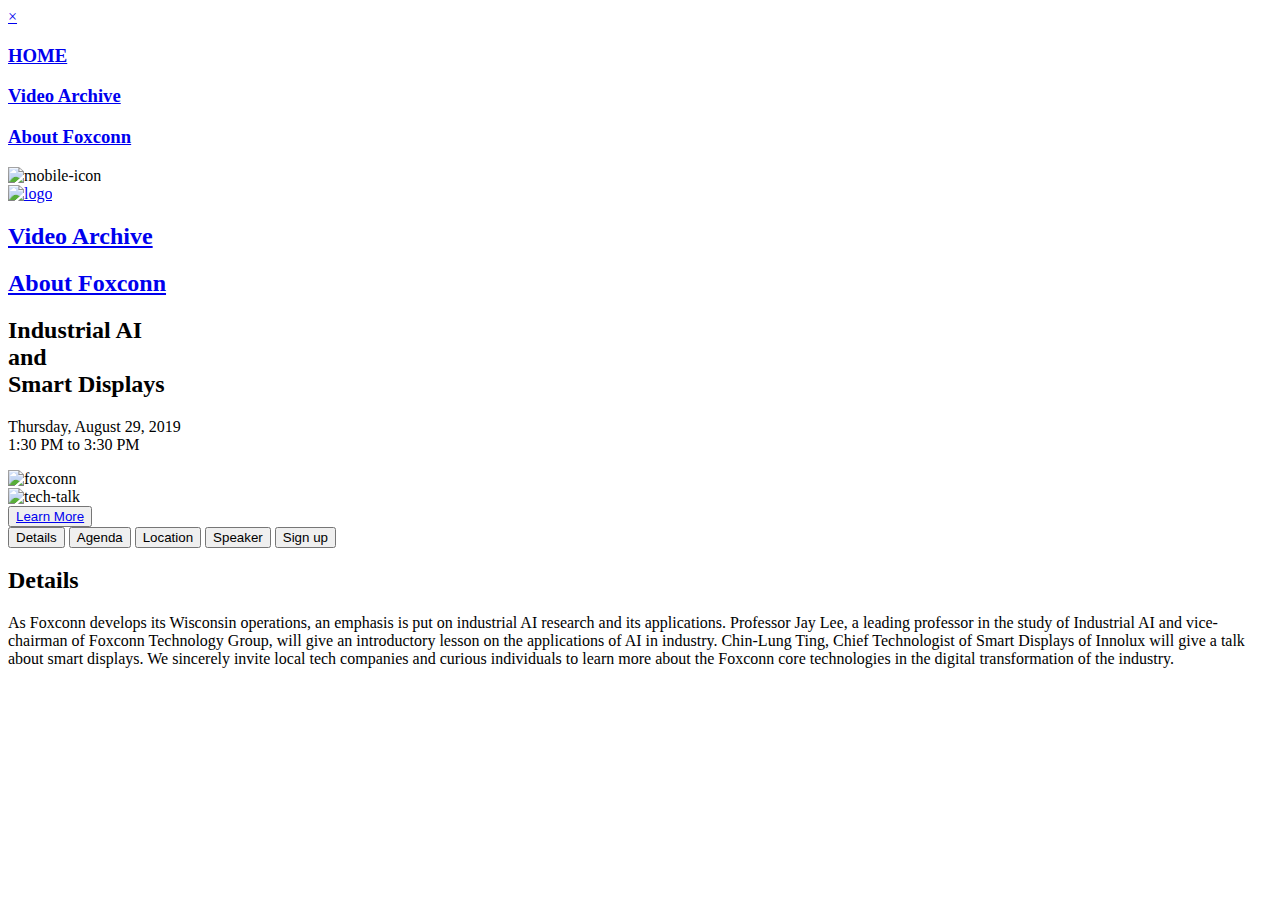
==== index.html @ ccc2e93e "Create index.html" ====
<!DOCTYPE html>
<html>
	<head>
		<meta charset="utf-8">
		    <meta name="viewport" content="width=device-width, initial-scale=1">

		<title>Tech Talks</title>
		<link rel="stylesheet" href="style.css">
	</head>

	<body>
		<main>
<nav>

            <!-- /****************mobile-nav*******************/ -->
              <div class="mobile-nav">
								<!-- ################ side menu ################## -->
								       <div id="mySidenav" class="sidenav">
                                      <!--	href="javascript = javascript:void(0)     undefined primitive value-->
								         <a href="javascript:void(0)" class="closebtn" onclick="closeNav()">&times;</a>



                          <a  class="m-menu" href="#"><h3>HOME</h3></a>
								          <a  class="m-menu" href="#"><h3>Video Archive</h3></a>
												  <a class="m-menu" href="#"><h3>About Foxconn</h3></a>
								       </div>
														 <div class="humburger-container">


												   <div><span class="open-menu" onclick="openNav()">
														 <img src="logo/menu-icon.svg" alt="mobile-icon">
													 </span></div>
										</div>
				  </div>

<!--             /****************desktop-nav*******************/ -->
							<div class="desktop-nav">
									<div class="ul">
                        <div class="h1-fii"><a class="button-h1" href="#"><img src="logo/logo.svg" alt="logo"></a></div>
												<div><a class="button" href="#"><h2>Video Archive</h2></a></div>
                        <div><a class="button" href="#"><h2>About Foxconn</h2></a></div>
									</div>
              </div>


			</nav>
			<script>
				// ############ side menu ########################
				function openNav() {
					document.getElementById("mySidenav").style.width = "100%";
			}

			function closeNav() {
					document.getElementById("mySidenav").style.width = "0";
			}
			/* When the user clicks on the button,
			toggle between hiding and showing the dropdown content */
			function myFunctionD() {
					document.getElementById("myDropdown").classList.toggle("show");
						document.getElementById("myDropdown").style.height = "300px";
			}

			// Close the dropdown if the user clicks outside of it
			window.onclick = function(e) {
				if (!e.target.matches('.dropbtn')) {
					var myDropdown = document.getElementById("myDropdown");
						if (myDropdown.classList.contains('show')) {
							myDropdown.classList.remove('show');
						}
				}
			}
			</script>


			<!-- **********************hero**********************  -->


                           <div class="landing-img">
														 <div class="word-container">
														  <h2>Industrial AI <br>and <br>Smart Displays
														 </h2>
														 <p>Thursday, August 29, 2019 <br>1:30 PM to 3:30 PM</p>
													  </div>

													 <div class="logo-container logo">
													   <div><img class="foxconn-logo"src="logo/foxconn.svg" alt="foxconn"></div>
													   <div><img src="logo/tech-talk.svg" alt="tech-talk"></div>
													   <div><button class="learn-more"><a href="#main-content">Learn More</a></button></div>
												   </div>
													</div>

<!--  ###############################################################-->

												<div class="main-background" id="main-content">
													<div class="main-content animated .animatedFadeInUp fadeInUp">

															<div class="tab-bar clearfix">
																<button class="tab-button active" onclick="openOpt('Detail')">Details</button>
                                <button class="tab-button" onclick="openOpt('Agenda')">Agenda</button>
                                <button class="tab-button" onclick="openOpt('Location')">Location</button>
                                <button class="tab-button" onclick="openOpt('Speaker')">Speaker</button>
																<button class="tab-button" onclick="openOpt('SignUp')">Sign up</button>
                              </div>


                              <div class="option-info clearfix">
															      <div id="Detail" class="option">
	                                     <h2>Details</h2>
	                                     <p>As Foxconn develops its Wisconsin operations, an emphasis is put on industrial AI research and its applications. Professor Jay Lee, a leading professor in the study of Industrial AI and vice-chairman of Foxconn Technology Group, will give an introductory lesson on the applications of AI in industry. Chin-Lung Ting, Chief Technologist of Smart Displays of Innolux will give a talk about smart displays. We sincerely invite local tech companies and curious       individuals to learn more about the Foxconn core technologies in the digital transformation of the industry.</p>
	                                  </div>

															      <div id="Agenda" class="option" style="display:none">
                                      <h2>The agenda</h2>
                                      <p>
                                       <br><br>
                                       13:20-13:30 Check in<br><br>

                                       13:30-14:30 How AI transforms our Industry - Prof. Jay Lee<br><br>

                                       14:30-15:00 Smart Displays - Chin-Lung Ting<br><br>

                                       15:00-15:30 Discussion</p>
                                    </div>

														      	<div id="Location" class="option" style="display:none">
														      		<h2>Location</h2>
														      		<address><p>611 E Wisconsin Ave. Milwaukee, WI </p> </address>
														      		<div id="googleMap" style="width:95%;height:300px;margin:0 auto;"></div>
														      	</div>

														      	<div id="Speaker" class="option" style="display:none">
															      	<h2>Speaker</h2>
														      		<img class="speaker"src="image/p1.png" alt="foxconn">
															      	<img class="speaker"src="image/p2.png" alt="foxconn">
															      	<p> Join Dr. Jay Lee and Dr. Chin-Lung Ting for an introductory lecture about industry
																          AI abd smart LCD display technologies which are core Foxconn technologies to transform the digital industry.</p>
															      </div>

															      <div id="SignUp" class="option" style="display:none">
															      	<h2>Sign up</h2>
															      	<p>IMPORTANT:<br>
                                         This is a RSVP event with limited space. In order to attend you are required to register here and provide your name and organization:
                                      </p>
														      		<div class="register"><button><a href="https://www.eventbrite.com/e/foxconn-tech-talks-tickets-70173469737">Register</a></button></div>
													      			<img class="scan"src="image/scan.png" alt="foxconn">
												      			</div>
												      	</div>
														</div>
													</div>

														<script>
                             function openOpt(optName) {
                               var i;
                               var x = document.getElementsByClassName("option");
                               for (i = 0; i < x.length; i++) {
                                 x[i].style.display = "none";
                               }
                               document.getElementById(optName).style.display = "block";
                             }

														 var opt = document.getElementsByClassName("tab-button");
														 for (var i = 0; i < opt.length; i++) {
                              opt[i].addEventListener("click", function() {
																var current = document.getElementsByClassName("active");
	                              current[0].className = current[0].className.replace(" active", "");
	                             this.className += " active";
                              });
                            }



														 function initMap() {
                                 var myLatLng = {lat: 43.038670, lng: -87.903366};

                                 var map = new google.maps.Map(document.getElementById('googleMap'), {
                                   zoom: 17,
                                   center: myLatLng
                                 });

                                 var marker = new google.maps.Marker({
                                   position: myLatLng,
                                   map: map,
                                   title: 'Hello World!'
                                 });
                               }
														</script>
														<script async defer src="https://maps.googleapis.com/maps/api/js?key=AIzaSyB1i-N-APF6G3Ofconyu_-lJrZWQcIBf7E&callback=initMap">
											    </script>
														<!-- <script src="https://maps.googleapis.com/maps/api/js?key=AIzaSyB1i-N-APF6G3Ofconyu_-lJrZWQcIBf7E&callback=myMap"></script> -->




                <!-- /****************main*******************/ -->
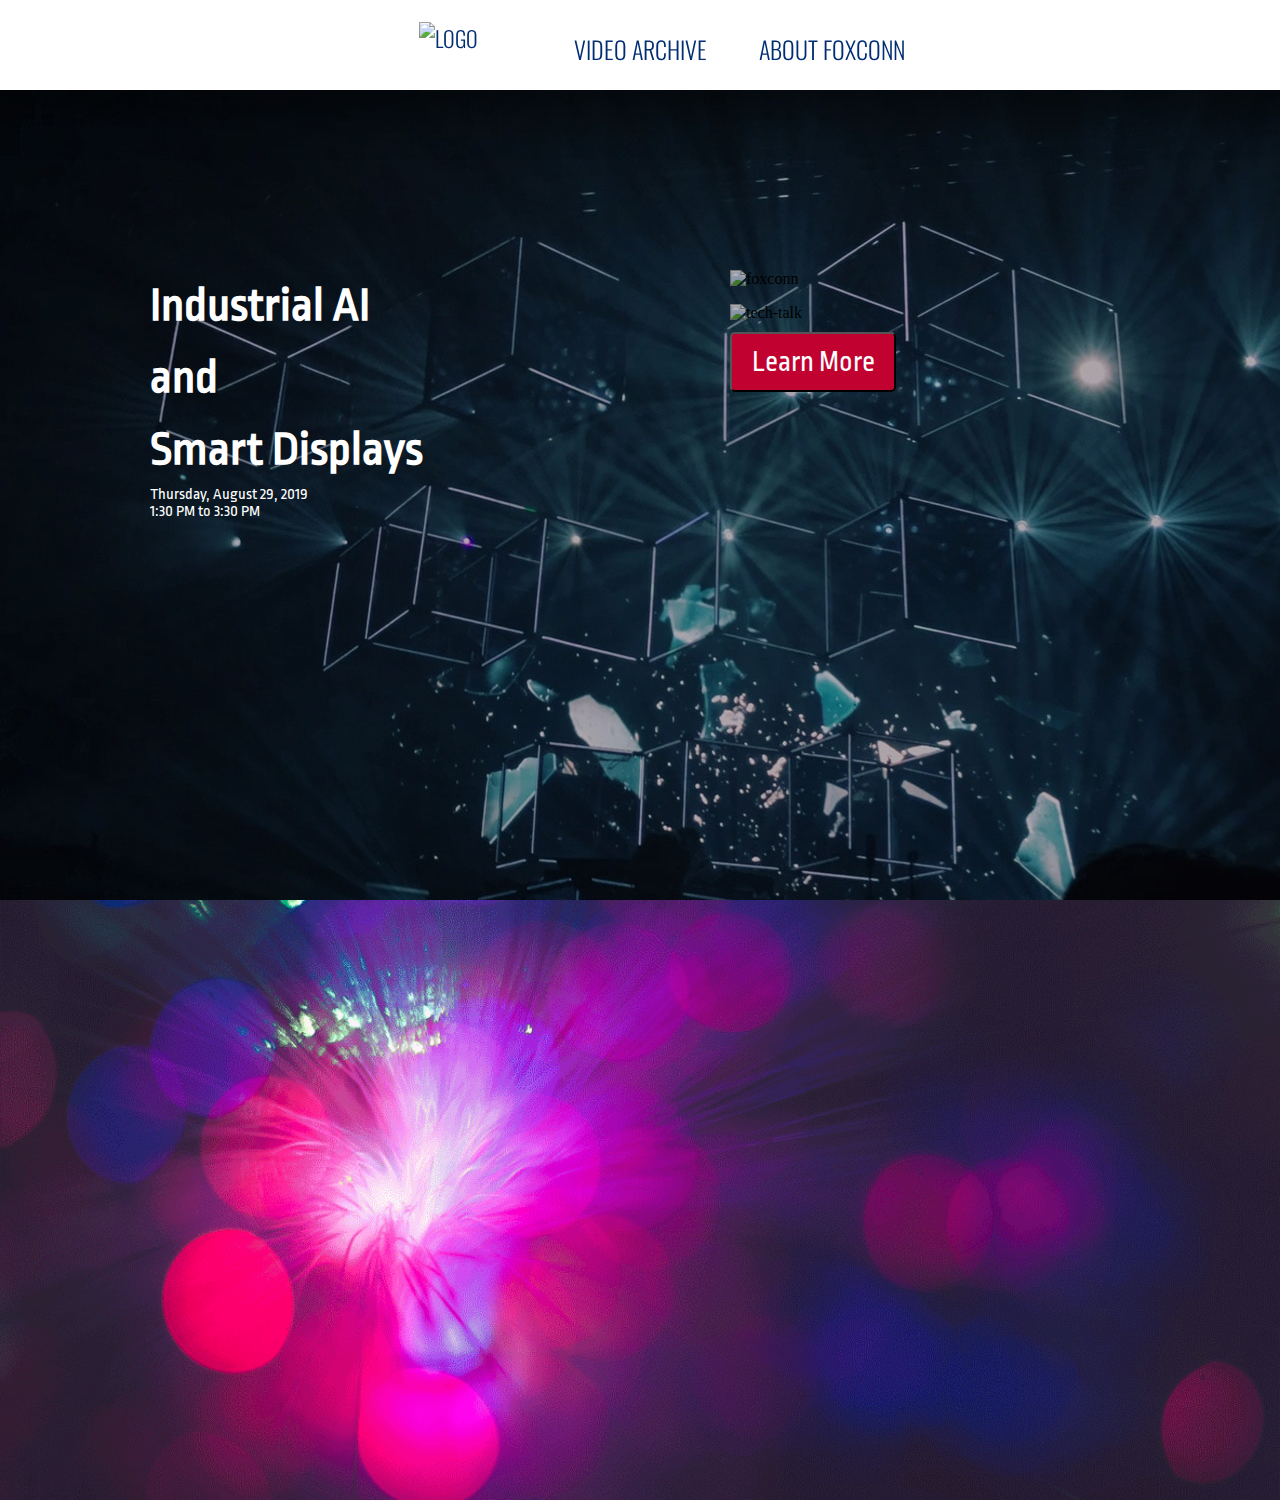
==== commit 5cc5a5be: "Add files via upload" ====
--- a/index.html
+++ b/index.html
@@ -143,6 +143,7 @@
                                          This is a RSVP event with limited space. In order to attend you are required to register here and provide your name and organization:
                                       </p>
 														      		<div class="register"><button><a href="https://www.eventbrite.com/e/foxconn-tech-talks-tickets-70173469737">Register</a></button></div>
+																			<p>Please note that space is limited within the presentation room due to building code, and entry is permitted on a first-come-first-serve basis.</p>
 													      			<img class="scan"src="image/scan.png" alt="foxconn">
 												      			</div>
 												      	</div>
--- a/style.css
+++ b/style.css
@@ -0,0 +1,570 @@
+/****************
+*********************************/
+
+@import url('https://fonts.googleapis.com/css?family=Oswald:400,500,600,700');
+@import url('https://fonts.googleapis.com/css?family=Anton|Oswald:400,500,600,700');
+@import url('https://fonts.googleapis.com/css?family=Ropa+Sans:400,400i&display=swap&subset=latin-ext');
+* {
+	box-sizing: border-box;
+}
+
+body {
+	margin: 0;
+	z-index: 0;
+	background-color: #222;
+	max-width: 3200px;
+	min-width: 300px;
+}
+
+.wrapper {
+  width: 90%;
+  max-width: 110%;
+  margin: 0 auto;
+	min-width: 300px;
+	height: auto;
+}
+
+main {
+	min-width: 320px;
+}
+
+a {
+	text-decoration: none;
+}
+
+.h1-fii .button-h1 {
+	margin-top: 20px;
+}
+/*#################### mobile nav ######################*/
+
+.humburger-container div {
+	margin: 0 1rem;
+}
+
+.humburger-container {
+	display: flex;
+	justify-content: space-around;
+}
+
+.open-menu {
+	width: 50px;
+	height: 50px;
+	font-size: 1rem;
+	top: 0;
+	cursor: pointer;
+	font-family: 'Oswald'  sans-serif;
+}
+/*################  side menu ###################*/
+.sidenav {
+	  height: 100%;
+    width: 0;
+    position: fixed;
+    z-index: 1;
+    top: 0;
+    left: 0;
+    background-color: #111;
+    overflow-x: hidden;
+    transition: 0.5s;
+    padding-top: 60px;
+}
+
+.sidenav h1 {
+			 font-family: 'Oswald', sans-serif;
+			 color: #818181;
+			text-align: center;
+			font-size: 2rem;
+			margin-top: 5rem;
+
+}
+.open-menu {
+	font-size:2rem;top:0;cursor:pointer;font-family: 'Oswald',sans-serif;
+}
+
+.mobile-nav .sidenav a h3 {
+    padding: 8px 8px 8px 32px;
+	  text-align: center;
+    text-decoration: none;
+    font-family: 'Oswald' sans-serif;
+    font-size: 30px;
+    color: #818181;
+    display: block;
+    transition: 0.3s;
+		font-weight: 600;
+}
+
+#mySidenav span, .wrapper .mobile-nav #mySidenave a {
+	  font-family: 'Oswald',sans-serif;
+}
+
+.sidenav .m-menu:hover, .offcanvas a h3:focus,
+.mySidenav span:hover {
+    color: #f1f1f1;
+}
+
+.sidenav a h3:hover {
+	 color: #f1f1f1;
+}
+
+.sidenav .closebtn {
+    position: absolute;
+    top: 0;
+    right: 25px;
+    font-size: 36px;
+    margin-left: 50px;
+		font-weight: 500;
+}
+
+@media screen and (max-height: 450px) {
+  .sidenav {padding-top: 15px;}
+  .sidenav a {font-size: 18px;}
+}
+/***************nav****************/
+
+
+.desktop-nav {
+	display: flex;
+	justify-content: center;
+	align-content: space-between;
+	margin: 0 auto;
+  flex-wrap: wrap;
+  width: 85%;
+}
+
+.desktop-nav ul, .desktop-nav .ul {
+	display: flex;
+	justify-content: center;
+	align-content: space-between;
+
+}
+
+.desktop-nav  a {
+  text-align: center;
+  font-size:15px;
+	margin:  0.5em;
+}
+
+.mobile-nav {
+  display: none;
+}
+
+.mobile-nav-container {
+  text-align: center;
+}
+
+.humburger-container {
+	font-size:2rem;
+  color: white;
+  font-family: 'Oswald' sans-serif;
+}
+
+.humburger-container {
+	display: flex;
+	opacity: 0.8;
+	align-items: center;
+	justify-content: center;
+}
+
+.humburger-container span {
+	padding-top: 0;
+	padding-bottom: 0.6rem;
+	font-family: 'Oswald' sans-serif;
+}
+
+nav {
+  width: 100%;
+  background: #fff;
+  position: fixed;
+  z-index: 100;
+  padding-top: 2px;
+  box-shadow:5px 9px 40px 16px rgba(0, 0, 0, 0.4);
+  }
+
+
+.humburger-container img {
+  padding: 10px 0 8px 0;
+  height: 3rem;
+}
+
+nav ul {
+	margin-bottom: 1rem;
+	width: 100%;
+}
+
+nav .desktop-nav li, nav .desktop-nav a {
+  display:inline-block;
+	width: 170px;
+  color: rgb(0, 45, 116);
+  text-transform:  uppercase;
+  font-size: 22px;
+  font-family: 'Oswald', sans-serif;
+  font-weight: 300;
+}
+
+nav .desktop-nav h2 {
+	margin: 0.2rem;
+	font-size:1.5rem;
+	font-weight: 300;
+}
+
+nav a {
+  color: #90949C;
+  text-decoration: none;
+}
+
+nav .mobile-nav {
+	text-align: right;
+}
+
+nav a:hover,
+nav .open-menu:hover {
+	color: grey;
+}
+
+@media screen and (max-width: 990px){
+	.button {
+		width: auto;
+	}
+}
+
+@media screen and (max-width: 940px) {
+  .desktop-nav {
+    display: none;
+  }
+
+  .mobile-nav {
+    display: block;
+  }
+
+}
+
+
+@media screen and (max-width:945px) {
+  nav a {
+  padding:0 5px;
+  }
+
+}
+
+
+@media screen and (max-width:455px){
+	.mobile-nav .humburger-container {
+		text-align: center;
+	}
+
+	.mobile-nav .log-in-mobile {
+		display: none;
+	}
+
+	/*##### hero ##########*/
+	.hero {
+		padding-top:0;
+	}
+}
+
+/*##############  button ################*/
+.button {
+    position: relative;
+    /*background-color: #304030;*/
+    border: none;
+    font-size:2rem;
+    color: #222;
+    padding: 15px 5px 5px 5px;
+			margin: 0 0.5rem;
+    width: 15%;
+		border-radius: 3px;
+    text-align: center;
+    -webkit-transition-duration: 0.4s; /* Safari */
+    transition-duration: 0.4s;
+    text-decoration: none;
+    overflow: hidden;
+    cursor: pointer;
+}
+
+.button:hover{
+	border-bottom: 2px #222 solid;
+}
+
+/***************hero**************/
+
+.landing-img {
+ width: 100%;
+ height: 900px;
+ position: relative;
+ background-image: url("image/landing.jpg");
+ background-repeat: no-repeat;
+ background-attachment: fixed;
+ background-size: auto;
+ background-position: center;
+
+}
+
+.word-container {
+	position: absolute;
+  width: 100%;
+	height: 900px;
+	background: rgba(0,0,0,0.3);
+	color: #fff;
+	z-index: 0;
+}
+
+.word-container  h2 {
+	margin-top: 270px;
+	margin-left: 150px;
+	font-size: 3rem;
+	font-family: 'Ropa Sans', sans-serif;
+	line-height: 1.5;
+	margin-bottom: 0;
+}
+
+.word-container p {
+	margin-left: 150px;
+	font-family: 'Ropa Sans', sans-serif;
+	margin-top: 0;
+
+}
+
+.logo-container {
+	float: right;
+	margin-top: 270px;
+	margin-right: 150px;
+	width: 400px;
+	display: flex;
+	flex-direction: column;
+}
+
+.logo-container img {
+	width: 100%;
+	height: auto;
+}
+
+.logo-container .foxconn-logo {
+	width: 50%;
+	height: auto;
+	margin-bottom: 1rem;
+}
+
+.learn-more {
+	position: absolute;
+	width: 13%;
+	height: 60px;
+	margin: 0 auto;
+	margin-top: 10px;
+	font-family: 'Ropa Sans', sans-serif;
+	font-size: 1.8rem;
+  transition-duration: 500ms;
+	background-color: rgb(193, 2, 48);
+	border-radius: 5px;
+
+}
+
+.learn-more a {
+		cursor: pointer;
+		color: #fff;
+}
+
+.learn-more:hover {
+	border: red 1px solid;
+	background-color: rgba(193, 2, 48, 0.2);
+}
+
+/*############### event info ############################*/
+
+.main-background {
+	    width: 100%;
+			height: 600px;
+			background-image: url("image/content-image.png");
+			background-repeat: no-repeat;
+			background-size: cover;
+			background-position: center;
+			padding: 4rem 5rem;
+			margin: 0 auto;
+
+}
+.main-content {
+	width: 75%;
+	margin: 0 auto;
+	height: auto;
+	background: rgba(0, 0, 0, 0.5);
+
+}
+
+.tab-bar {
+	display: flex;
+	width: 35%;
+	height: 80px;
+  flex-direction: column;
+	color: #fff;
+	float: left;
+	margin-top: 3rem;
+}
+
+.option-info {
+	float: left;
+	width: 60%;
+	padding: 1rem 2rem;
+	color: #fff;
+	font-size: 1.2rem;
+	font-family: 'Ropa Sans', sans-serif;
+	line-height: 1.2;
+
+}
+
+.tab-button {
+	padding: 1rem;
+	width: 50%;
+	height: 80px;
+	font-size: 1.8rem;
+	font-family: 'Ropa Sans', sans-serif;
+	font-weight: 700;
+	background: none;
+	border: none;
+	transition-duration: 500ms;
+	cursor: pointer;
+	color: #fff;
+}
+
+.active {
+	background: rgba(255, 0, 0, 0.5);
+}
+
+.tab-button:hover {
+	/*background: rgba(0,0,0,0.3);*/
+	border-bottom: 2px solid #fff;
+	color: grey;
+}
+
+.speaker {
+	width: 450px;
+	height: auto;
+}
+/*########################################*/
+.register button {
+	font-family: 'Ropa Sans', sans-serif;
+	font-size: 1.3rem;
+	padding: 0.5rem;
+	margin: 1rem 0;
+	border-radius: 5px;
+	font-weight: 600;
+	transition: 1s;
+}
+.register button a {
+	cursor: pointer;
+	transition: 1s;
+}
+
+.register button:hover {
+	background: rgba(0, 0, 0, 0.3);
+	border: #fff 1px solid;
+	color: #fff;
+}
+
+.register button a:hover {
+	color: #fff;
+}
+
+.scan {
+	width: 100px;
+	height: auto;
+}
+
+@media screen and (max-width: 1000px) {
+  .logo-container{
+		margin-top: 600px;
+		margin-right: 80px;
+		flex-direction: column;
+	}
+
+
+	.word-container h2 {
+		margin-top: 120px;
+		margin-left: 80px;
+	}
+
+	.learn-more{
+		width: auto;
+	}
+	.option-info, .tab-bar {
+    width: 100%;
+	}
+	.option-info {
+		margin-top: 1rem;
+	}
+
+	.main-content {
+		width: 100%;
+	}
+	.main-background {
+		padding: 4rem 2rem;
+	}
+	.tab-bar {
+		justify-content: center;
+		padding-top: 4rem;
+		margin-bottom: 8rem;
+	}
+	.tab-button{
+		width: auto;
+	}
+	.main-background {
+		height: 900px;
+	}
+}
+@media screen and (max-width: 500px) {
+  .logo-container{
+		margin-top: 600px;
+		margin-right: 10px;
+		flex-direction: column;
+		width: 300px;
+	}
+
+
+	.word-container h2 {
+		margin-top: 120px;
+		margin-left: 10px;
+	}
+}
+ /*##############################################*/
+
+ @keyframes fadeInUp {
+     from {
+         transform: translate3d(0,40px,0)
+     }
+
+     to {
+         transform: translate3d(0,0,0);
+         opacity: 1
+     }
+ }
+
+ @-webkit-keyframes fadeInUp {
+     from {
+         transform: translate3d(0,40px,0)
+     }
+
+     to {
+         transform: translate3d(0,0,0);
+         opacity: 1
+     }
+ }
+
+ .animated {
+     animation-duration: 1s;
+     animation-fill-mode: both;
+     -webkit-animation-duration: 1s;
+     -webkit-animation-fill-mode: both
+ }
+
+ .animatedFadeInUp {
+     opacity: 0;
+ }
+
+ .fadeInUp {
+     opacity: 0;
+     animation-name: fadeInUp;
+     -webkit-animation-name: fadeInUp;
+ }
+
+ .clearfix::after {
+content: "";
+display: table;
+clear: both;
+}
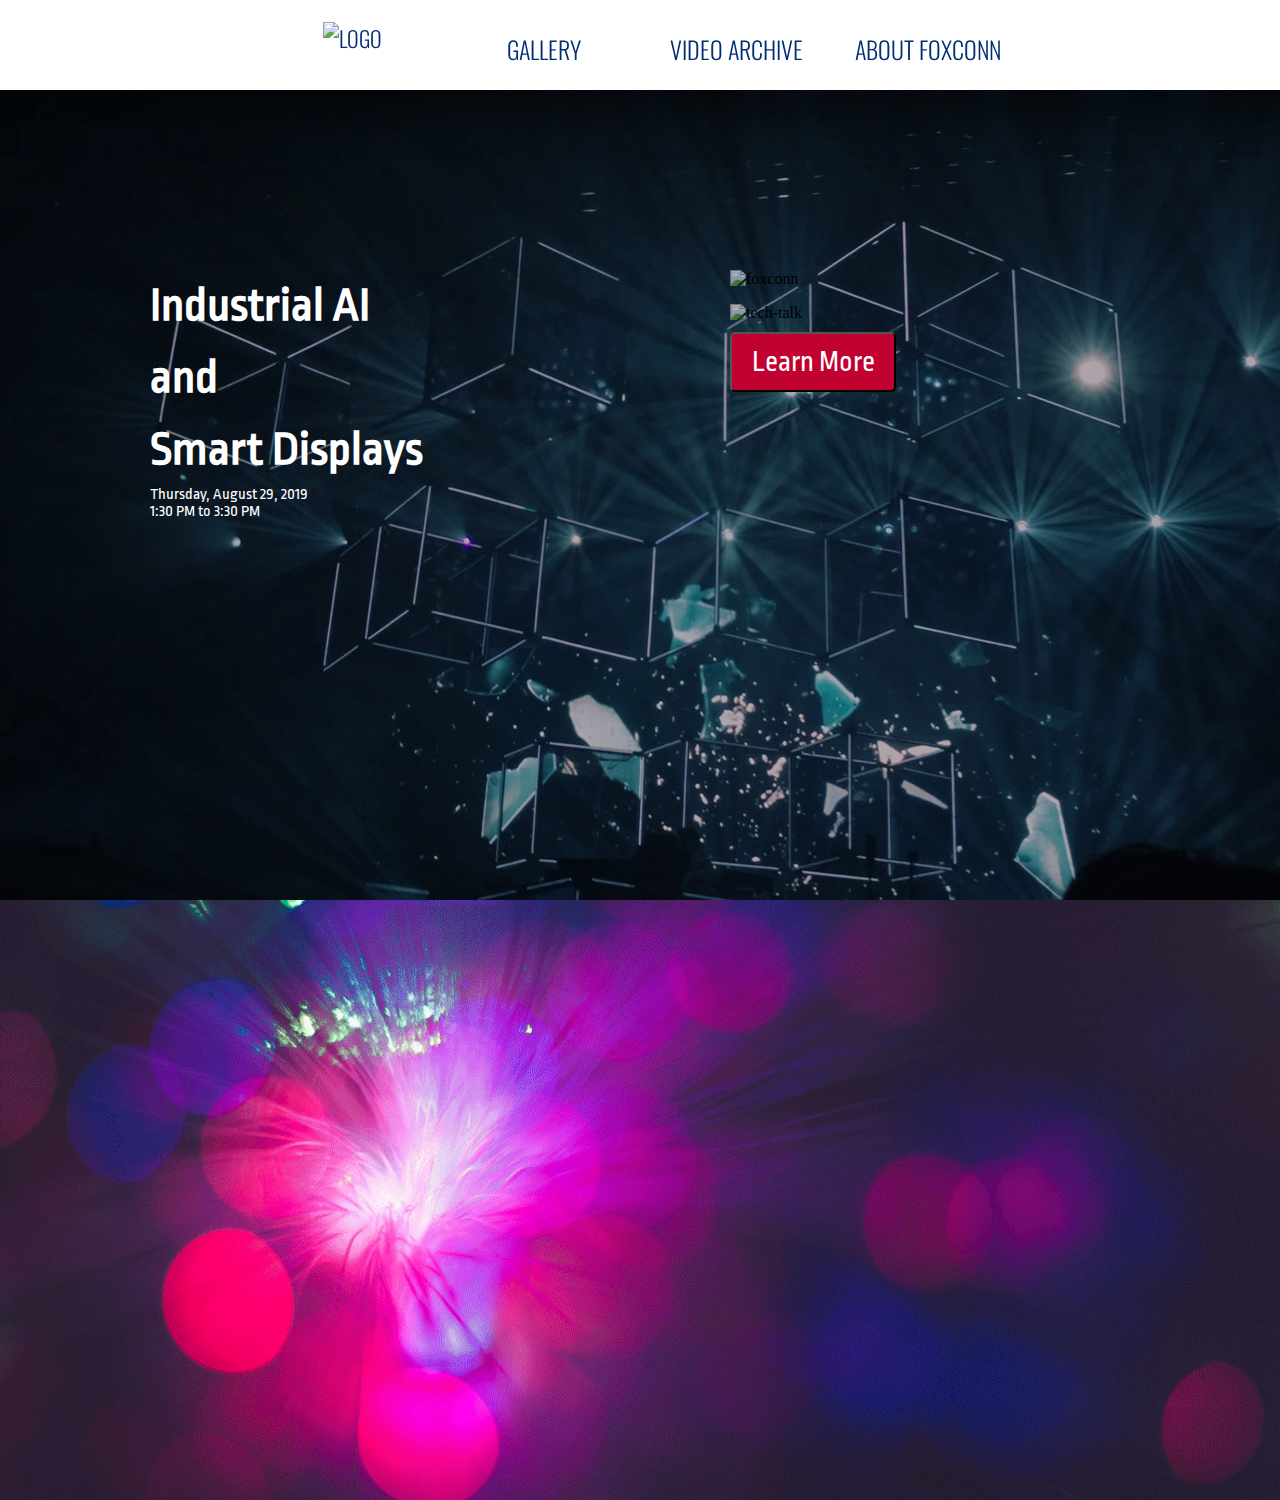
==== commit f2080ed3: "Add files via upload" ====
--- a/index.html
+++ b/index.html
@@ -10,36 +10,32 @@
 
 	<body>
 		<main>
-<nav>
-
+       <nav>
             <!-- /****************mobile-nav*******************/ -->
               <div class="mobile-nav">
 								<!-- ################ side menu ################## -->
 								       <div id="mySidenav" class="sidenav">
-                                      <!--	href="javascript = javascript:void(0)     undefined primitive value-->
-								         <a href="javascript:void(0)" class="closebtn" onclick="closeNav()">&times;</a>
-
-
-
-                          <a  class="m-menu" href="#"><h3>HOME</h3></a>
+								          <a href="javascript:void(0)" class="closebtn" onclick="closeNav()">&times;</a>
+                          <a  class="m-menu" href="index.html"><h3>HOME</h3></a>
+													<a  class="m-menu" href="gallery.html"><h3>Gallery</h3></a>
 								          <a  class="m-menu" href="#"><h3>Video Archive</h3></a>
 												  <a class="m-menu" href="#"><h3>About Foxconn</h3></a>
 								       </div>
-														 <div class="humburger-container">
-
-
-												   <div><span class="open-menu" onclick="openNav()">
-														 <img src="logo/menu-icon.svg" alt="mobile-icon">
-													 </span></div>
-										</div>
-				  </div>
+											 <div class="humburger-container">
+                       <div><span class="open-menu" onclick="openNav()">
+													<img src="logo/menu-icon.svg" alt="mobile-icon">
+													 </span>
+											 </div>
+										   </div>
+				      </div>
 
 <!--             /****************desktop-nav*******************/ -->
 							<div class="desktop-nav">
 									<div class="ul">
-                        <div class="h1-fii"><a class="button-h1" href="#"><img src="logo/logo.svg" alt="logo"></a></div>
-												<div><a class="button" href="#"><h2>Video Archive</h2></a></div>
-                        <div><a class="button" href="#"><h2>About Foxconn</h2></a></div>
+                        <div class="h1-fii"><a class="button-h1" href="index.html"><img src="logo/logo.svg" alt="logo"></a></div>
+                        <div><a class="button desk-opt" href="gallery.html"><h2>Gallery</h2></a></div>
+												<div><a class="button desk-opt" href="#"><h2>Video Archive</h2></a></div>
+                        <div><a class="button desk-opt" href="#"><h2>About Foxconn</h2></a></div>
 									</div>
               </div>
 
@@ -71,10 +67,7 @@
 				}
 			}
 			</script>
-
-
 			<!-- **********************hero**********************  -->
-
 
                            <div class="landing-img">
 														 <div class="word-container">
@@ -160,6 +153,10 @@
                                document.getElementById(optName).style.display = "block";
                              }
 
+														//  ##### menu #######
+
+													//  ############### tab ##########
+
 														 var opt = document.getElementsByClassName("tab-button");
 														 for (var i = 0; i < opt.length; i++) {
                               opt[i].addEventListener("click", function() {
@@ -188,9 +185,6 @@
 														</script>
 														<script async defer src="https://maps.googleapis.com/maps/api/js?key=AIzaSyB1i-N-APF6G3Ofconyu_-lJrZWQcIBf7E&callback=initMap">
 											    </script>
-														<!-- <script src="https://maps.googleapis.com/maps/api/js?key=AIzaSyB1i-N-APF6G3Ofconyu_-lJrZWQcIBf7E&callback=myMap"></script> -->
 
-
-
-
-                <!-- /****************main*******************/ -->
+			</main>
+		</body>
--- a/style.css
+++ b/style.css
@@ -11,7 +11,14 @@
 body {
 	margin: 0;
 	z-index: 0;
-	background-color: #222;
+	width: 100%;
+	/*height: 900px;*/
+	position: relative;
+	background-image: url("image/content-image.png");
+	/*background-repeat: no-repeat;*/
+	background-attachment: fixed;
+	background-size: 100% 100%;
+	background-position: center;
 	max-width: 3200px;
 	min-width: 300px;
 }
@@ -283,6 +290,9 @@
 .button:hover{
 	border-bottom: 2px #222 solid;
 }
+.desk-active {
+	border-bottom: 2px grey solid;
+}
 
 /***************hero**************/
 
@@ -432,12 +442,20 @@
 	border-bottom: 2px solid #fff;
 	color: grey;
 }
+/*######################################## map */
+
+#googleMap {
+	border-radius: 5px;
+	border: 2px solid #fff;
+}
+
+/*####################################### speaker */
 
 .speaker {
 	width: 450px;
 	height: auto;
 }
-/*########################################*/
+/*######################################## sign up*/
 .register button {
 	font-family: 'Ropa Sans', sans-serif;
 	font-size: 1.3rem;
@@ -480,6 +498,11 @@
 		margin-left: 80px;
 	}
 
+	.word-container p {
+		margin-left: 80px;
+	}
+
+
 	.learn-more{
 		width: auto;
 	}
@@ -503,6 +526,7 @@
 	}
 	.tab-button{
 		width: auto;
+		margin: 0.5rem 0;
 	}
 	.main-background {
 		height: 900px;
@@ -516,10 +540,19 @@
 		width: 300px;
 	}
 
+	.word-container p {
+		margin-left: 10px;
+	}
+  .speaker {
+		width: 100%;
+	}
 
 	.word-container h2 {
 		margin-top: 120px;
 		margin-left: 10px;
+	}
+	.option-info {
+		padding: 0;
 	}
 }
  /*##############################################*/
